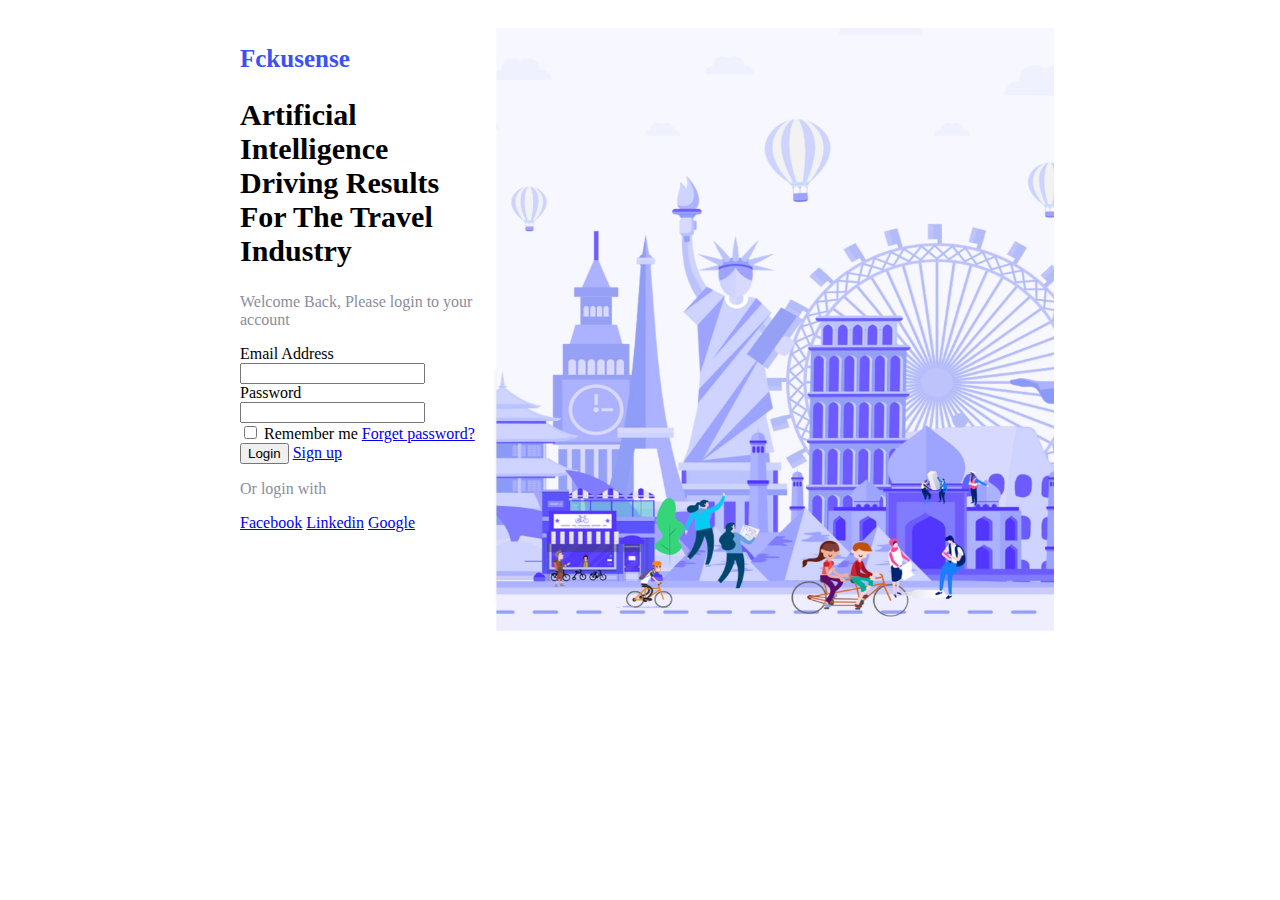
==== index.html @ 58f45a4c "CSS updates #1" ====
<!DOCTYPE html>
<html lang="en">

<head>
    <meta charset="UTF-8">
    <meta http-equiv="X-UA-Compatible" content="IE=edge">
    <meta name="viewport" content="width=device-width, initial-scale=1.0">
    <title>Login</title>
    <link rel="stylesheet" href="./css/main.css">
    <link rel="stylesheet" href="./css/form.css">
    <link rel="stylesheet" href="./css/button.css">
</head>

<body>
    <main>
        <div class="left-column">
            <h1 class="main-title">Fckusense</h1>
            <h2 class="main-text">Artificial intelligence driving results for the travel industry</h2>
            <p>Welcome Back, Please login to your account</p>
            <form class="form">
                <div class="form-row">
                    <label for="email">Email Address</label>
                    <input id="email" type="email" required>
                </div>
                <div class="form-row">
                    <label for="password">Password</label>
                    <input id="password" type="password" required>
                </div>
                <div class="form-row flex-row">
                    <input type="checkbox" id="remember-me">
                    <label for="remember-me">Remember me</label>
                    <a href="#">Forget password?</a>
                </div>
                <div class="form-row button">
                    <button type="submit">Login</button>
                    <a href="#">Sign up</a>
                </div>
            </form>
            <div class="bottom-links"></div>
            <p>Or login with</p>
            <a href="#">Facebook</a>
            <a href="#">Linkedin</a>
            <a href="#">Google</a>
        </div>
        <div class="right-column">
            <img src="./img/image.jpg" alt="main img">
        </div>
    </main>
</body>

</html>
---- css/main.css ----
body, body * {

}

main {
    display: inline-block;
    width: 800px;
    margin-left: calc((100% - 800px) / 2);
    margin-top: 20px;
}

.main-title {
    font-size: 25px;
    color: #3A52F4;
}

.main-text {
    font-size: 30px;
    text-transform: capitalize;
}

p {
    color: #8B8D9C;
}

.left-column {
    width: 30%;
    float: left;
}

.bottom-links {

}

.bottom-links > p {

}

.bottom-links > a {

}

.right-column {

    width: 70%;
    float: right;
}

img {
    width: 100%;
    float: left;
    margin-left: 2.5%;
    margin-right: 2.5%;
}
---- css/form.css ----
.form {

}

.form-row {

}

.form-row.flex-row {

}

.form-row > label {

}

.form-row > input {

}
---- css/button.css ----
button {

}

button > a {

}
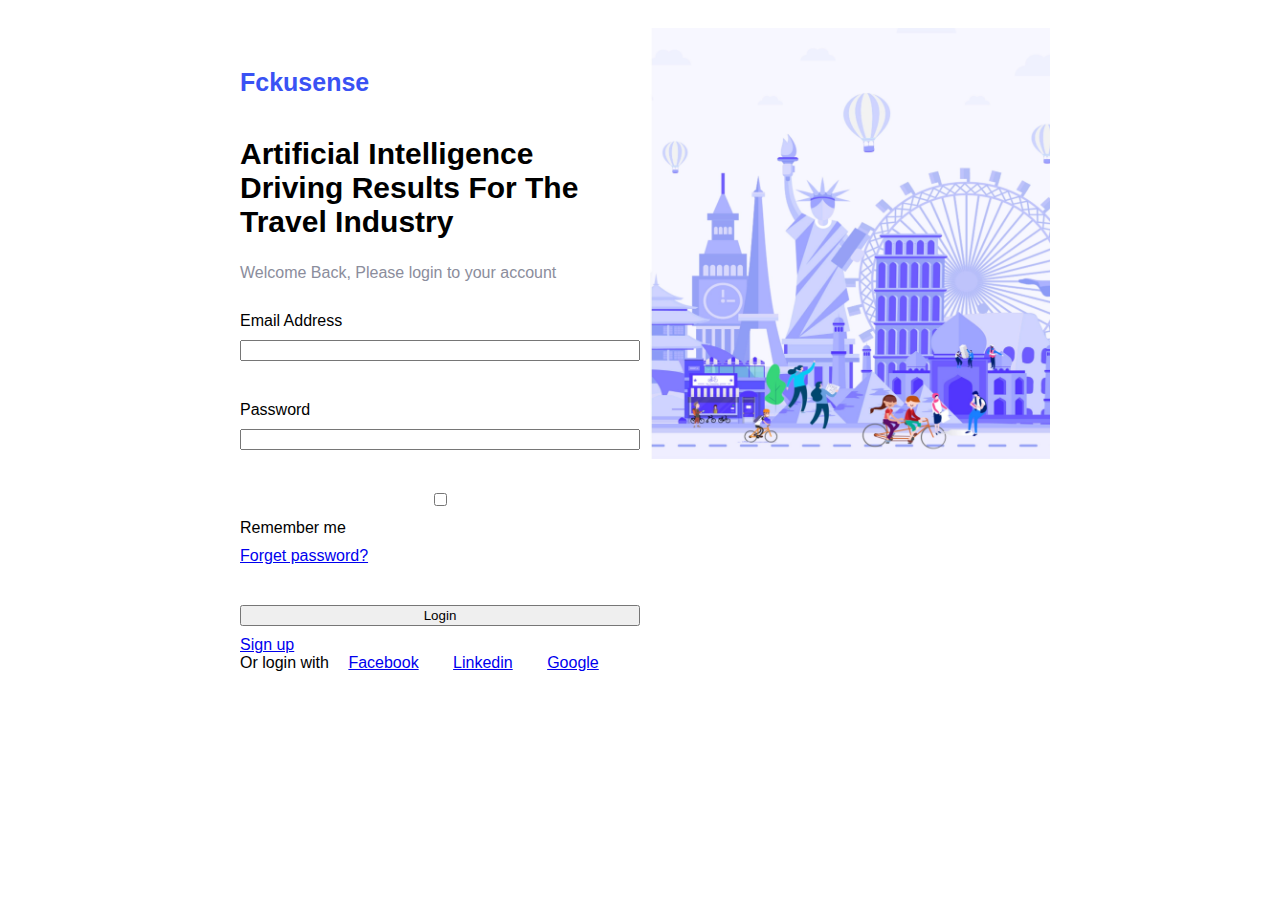
==== commit c0315354: "CSS updates #2" ====
--- a/index.html
+++ b/index.html
@@ -36,11 +36,12 @@
                     <a href="#">Sign up</a>
                 </div>
             </form>
-            <div class="bottom-links"></div>
-            <p>Or login with</p>
-            <a href="#">Facebook</a>
-            <a href="#">Linkedin</a>
-            <a href="#">Google</a>
+            <div class="bottom-links">
+                Or login with
+                <a href="#">Facebook</a>
+                <a href="#">Linkedin</a>
+                <a href="#">Google</a>
+            </div>
         </div>
         <div class="right-column">
             <img src="./img/image.jpg" alt="main img">
--- a/css/main.css
+++ b/css/main.css
@@ -1,5 +1,5 @@
 body, body * {
-
+    font-family: 'Gill Sans', 'Gill Sans MT', Calibri, 'Trebuchet MS', sans-serif;
 }
 
 main {
@@ -12,6 +12,8 @@
 .main-title {
     font-size: 25px;
     color: #3A52F4;
+    margin-top: 40px;
+    margin-bottom: 40px;
 }
 
 .main-text {
@@ -21,15 +23,17 @@
 
 p {
     color: #8B8D9C;
+    margin-top: 0;
+    margin-bottom: 30px;
 }
 
 .left-column {
-    width: 30%;
+    width: 50%;
     float: left;
 }
 
 .bottom-links {
-
+    
 }
 
 .bottom-links > p {
@@ -37,12 +41,16 @@
 }
 
 .bottom-links > a {
+    margin-left: 30px;
+}
 
+.bottom-links > a:first-child {
+    margin-left: 15px;
 }
 
 .right-column {
 
-    width: 70%;
+    width: 50%;
     float: right;
 }
 
--- a/css/form.css
+++ b/css/form.css
@@ -1,9 +1,17 @@
 .form {
-
+    display: flex;
+    flex-direction: column;
+    gap: 40px;
+    width: 100%;
 }
 
 .form-row {
 
+    display: flex;
+    flex-direction: column;
+    gap: 10px;
+    width: 100%;
+  
 }
 
 .form-row.flex-row {
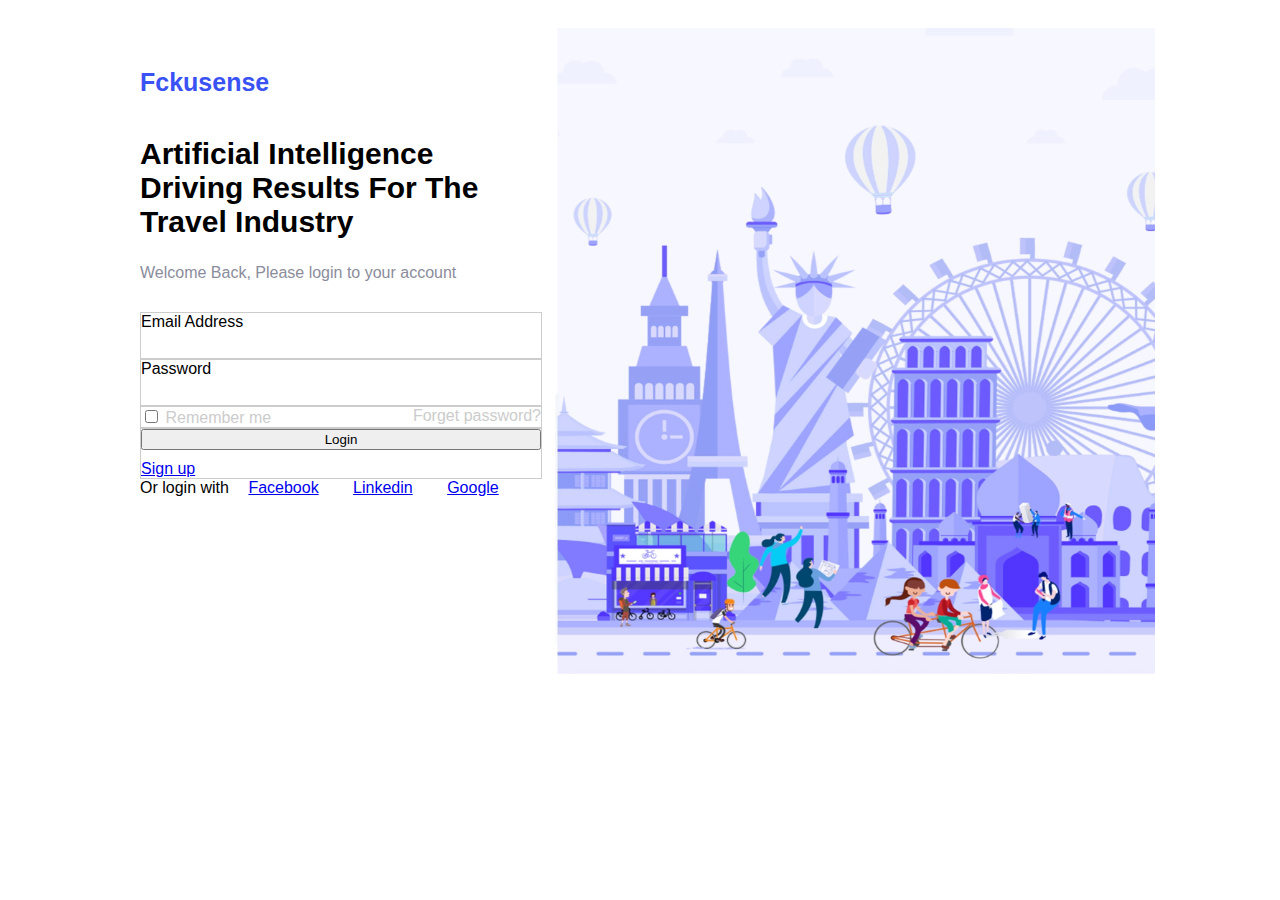
==== commit d54f2b7c: "Form #1" ====
--- a/index.html
+++ b/index.html
@@ -28,8 +28,8 @@
                 </div>
                 <div class="form-row flex-row">
                     <input type="checkbox" id="remember-me">
-                    <label for="remember-me">Remember me</label>
-                    <a href="#">Forget password?</a>
+                    <label for="remember-me" class="remember">Remember me</label>
+                    <a href="#" class="forget">Forget password?</a>
                 </div>
                 <div class="form-row button">
                     <button type="submit">Login</button>
--- a/css/main.css
+++ b/css/main.css
@@ -4,8 +4,8 @@
 
 main {
     display: inline-block;
-    width: 800px;
-    margin-left: calc((100% - 800px) / 2);
+    width: 1000px;
+    margin-left: calc((100% - 1000px) / 2);
     margin-top: 20px;
 }
 
@@ -28,7 +28,7 @@
 }
 
 .left-column {
-    width: 50%;
+    width: 40%;
     float: left;
 }
 
@@ -50,7 +50,7 @@
 
 .right-column {
 
-    width: 50%;
+    width: 60%;
     float: right;
 }
 
--- a/css/form.css
+++ b/css/form.css
@@ -1,28 +1,49 @@
 .form {
     display: flex;
     flex-direction: column;
-    gap: 40px;
+    gap: 0px;
     width: 100%;
 }
 
 .form-row {
-
     display: flex;
     flex-direction: column;
     gap: 10px;
-    width: 100%;
-  
+    width: 100%; 
+    border-bottom: 1px solid #ccc;
+    border-top: 1px solid #ccc;
+    border-right: 1px solid #ccc;
+    border-left: 1px solid #ccc;
 }
 
 .form-row.flex-row {
-
 }
 
 .form-row > label {
-
 }
 
 .form-row > input {
-
+    border: none;
+    color:#3A52F4;
 }
 
+.form-row > input:focus {
+    outline: none;
+}
+
+.flex-row {
+    display: inline-block;
+}
+
+.form-row > .remember {
+    color: #ccc;
+}
+
+.form-row > .forget {
+    display: inline-block;
+    float: right;
+    text-decoration: none;
+    color: #ccc;
+}
+
+
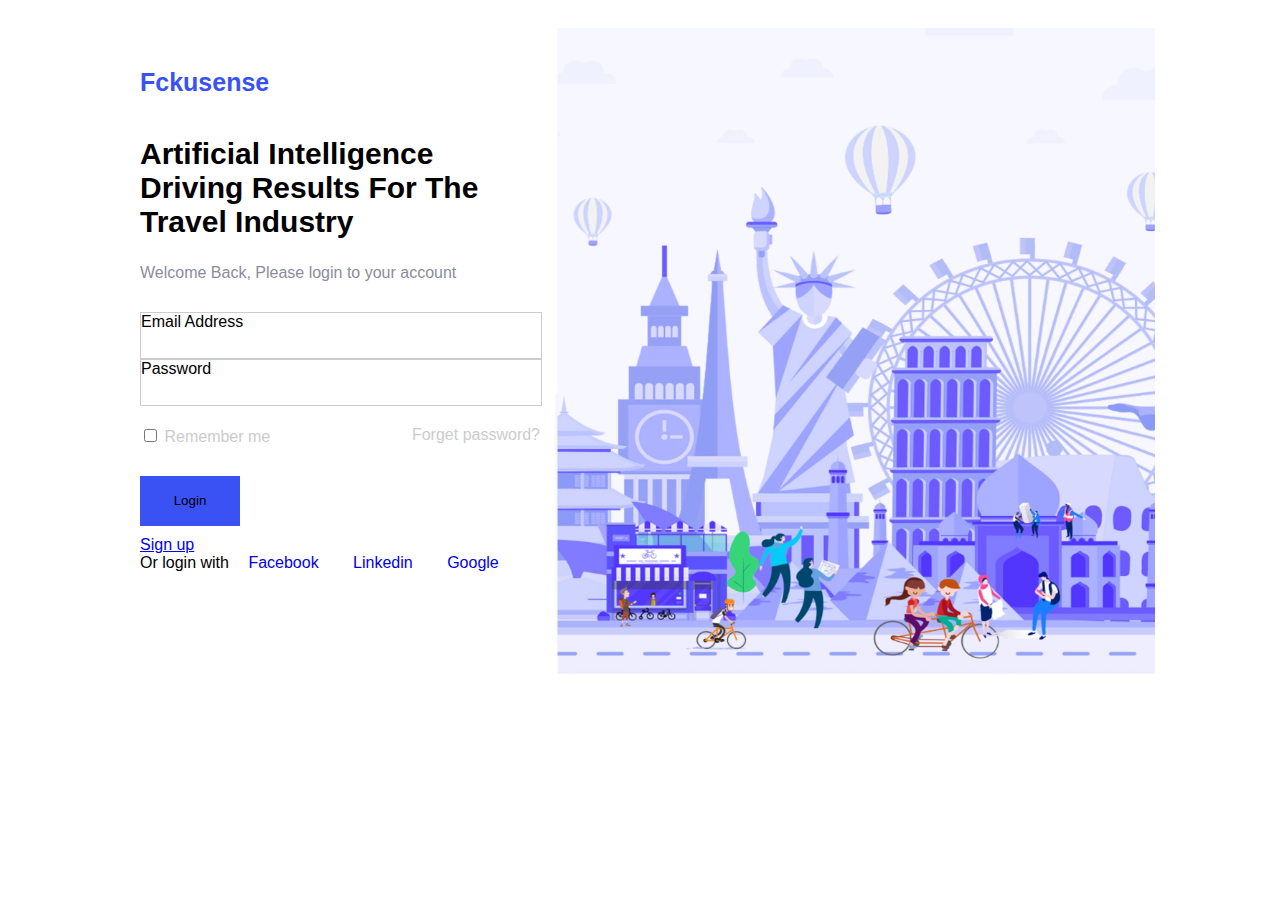
==== commit 0013a82b: "CSS form #2" ====
--- a/index.html
+++ b/index.html
@@ -32,15 +32,15 @@
                     <a href="#" class="forget">Forget password?</a>
                 </div>
                 <div class="form-row button">
-                    <button type="submit">Login</button>
-                    <a href="#">Sign up</a>
+                    <button type="submit" class="login">Login</button>
+                    <a href="#" class="sign-up">Sign up</a>
                 </div>
             </form>
             <div class="bottom-links">
                 Or login with
-                <a href="#">Facebook</a>
-                <a href="#">Linkedin</a>
-                <a href="#">Google</a>
+                <a href="#" target="_blank">Facebook</a>
+                <a href="#" target="_blank">Linkedin</a>
+                <a href="#" target="_blank">Google</a>
             </div>
         </div>
         <div class="right-column">
--- a/css/main.css
+++ b/css/main.css
@@ -33,7 +33,7 @@
 }
 
 .bottom-links {
-    
+
 }
 
 .bottom-links > p {
@@ -42,6 +42,7 @@
 
 .bottom-links > a {
     margin-left: 30px;
+    text-decoration: none;
 }
 
 .bottom-links > a:first-child {
--- a/css/form.css
+++ b/css/form.css
@@ -28,11 +28,14 @@
 }
 
 .form-row > input:focus {
+    border-left: 1px solid #3A52F4;
     outline: none;
 }
 
 .flex-row {
+    margin-top: 20px;
     display: inline-block;
+    border: none;
 }
 
 .form-row > .remember {
--- a/css/button.css
+++ b/css/button.css
@@ -1,7 +1,16 @@
-button {
-
+.button {
+    border: none;
 }
 
-button > a {
+.login {
+    margin-top: 30px;
+    width: 100px;
+    height: 50px;
+    background-color: #3A52F4;
+    border: none;
+}
 
+.sign-up {
+    display: inline-block;
+    float: right;
 } 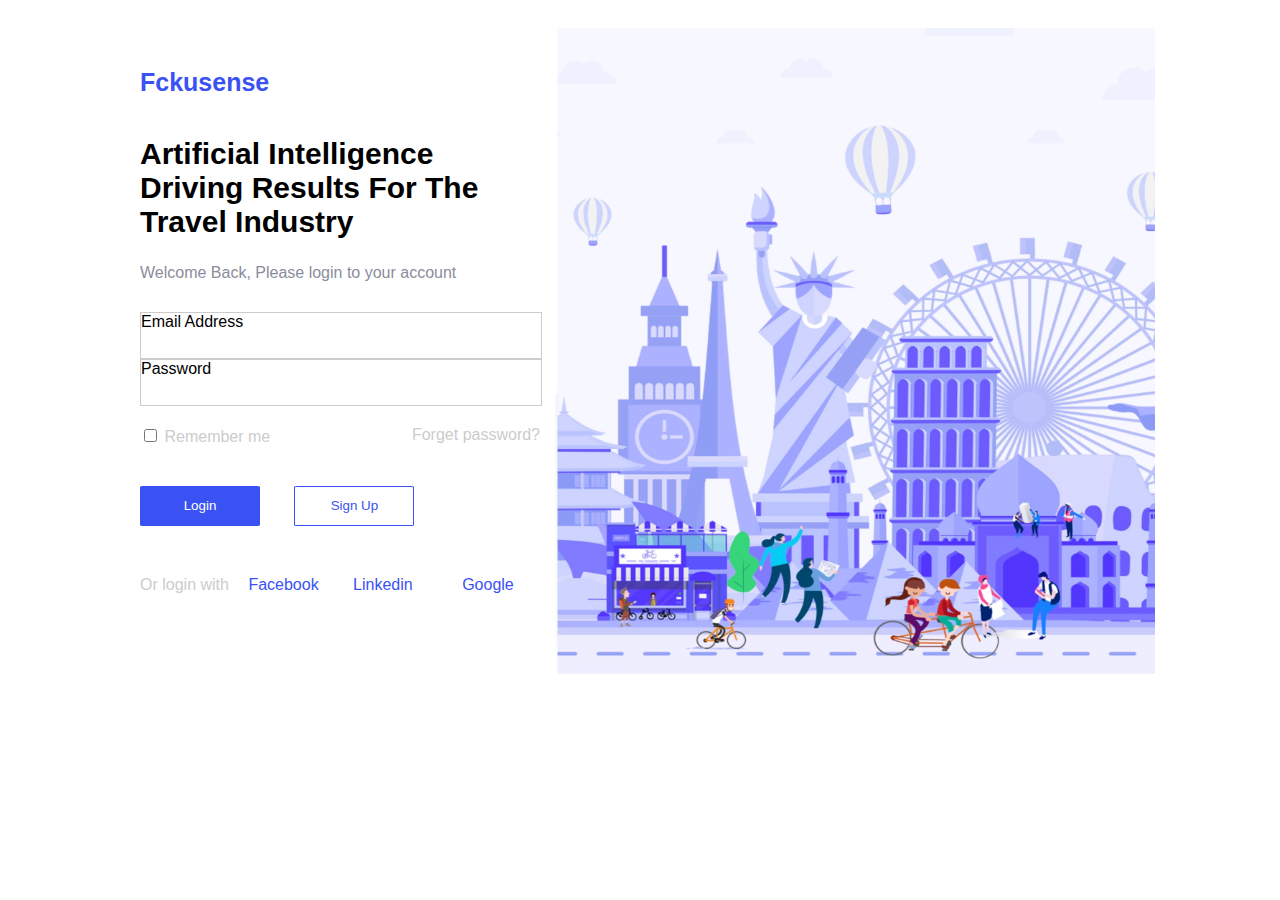
==== commit 4af47b83: "Button changes" ====
--- a/index.html
+++ b/index.html
@@ -26,18 +26,18 @@
                     <label for="password">Password</label>
                     <input id="password" type="password" required>
                 </div>
-                <div class="form-row flex-row">
+                <div class="form-row check">
                     <input type="checkbox" id="remember-me">
                     <label for="remember-me" class="remember">Remember me</label>
                     <a href="#" class="forget">Forget password?</a>
                 </div>
                 <div class="form-row button">
                     <button type="submit" class="login">Login</button>
-                    <a href="#" class="sign-up">Sign up</a>
+                    <button class="sign-up">Sign Up</button>
                 </div>
             </form>
             <div class="bottom-links">
-                Or login with
+                <p>Or login with</p>
                 <a href="#" target="_blank">Facebook</a>
                 <a href="#" target="_blank">Linkedin</a>
                 <a href="#" target="_blank">Google</a>
--- a/css/main.css
+++ b/css/main.css
@@ -33,20 +33,27 @@
 }
 
 .bottom-links {
-
+    margin-top: 50px;
 }
 
 .bottom-links > p {
-
+    display: inline-block;
+    color: #ccc;
 }
 
 .bottom-links > a {
     margin-left: 30px;
     text-decoration: none;
+    color: #3A52F4;
 }
 
-.bottom-links > a:first-child {
+
+.bottom-links > a:first-of-type {
     margin-left: 15px;
+}
+
+.bottom-links > a:last-of-type {
+    margin-left: 45px;
 }
 
 .right-column {
--- a/css/form.css
+++ b/css/form.css
@@ -16,9 +16,6 @@
     border-left: 1px solid #ccc;
 }
 
-.form-row.flex-row {
-}
-
 .form-row > label {
 }
 
@@ -28,11 +25,11 @@
 }
 
 .form-row > input:focus {
-    border-left: 1px solid #3A52F4;
+    border-left: 3px solid #3A52F4;
     outline: none;
 }
 
-.flex-row {
+.check {
     margin-top: 20px;
     display: inline-block;
     border: none;
--- a/css/button.css
+++ b/css/button.css
@@ -1,16 +1,26 @@
 .button {
+    display: inline-block;
     border: none;
+    margin-top: 40px;
 }
 
 .login {
-    margin-top: 30px;
-    width: 100px;
-    height: 50px;
+    
+    width: 120px;
+    height: 40px;
     background-color: #3A52F4;
-    border: none;
+    border-radius: 3%;
+    border: 1px solid #3A52F4;
+    color: white;
 }
 
 .sign-up {
-    display: inline-block;
-    float: right;
+    width: 120px;
+    height: 40px;
+    margin-left: 30px;
+    background-color: white;
+    text-decoration: none;
+    color: #3A52F4;
+    border-radius: 3%;
+    border: 1px solid #3A52F4;
 } 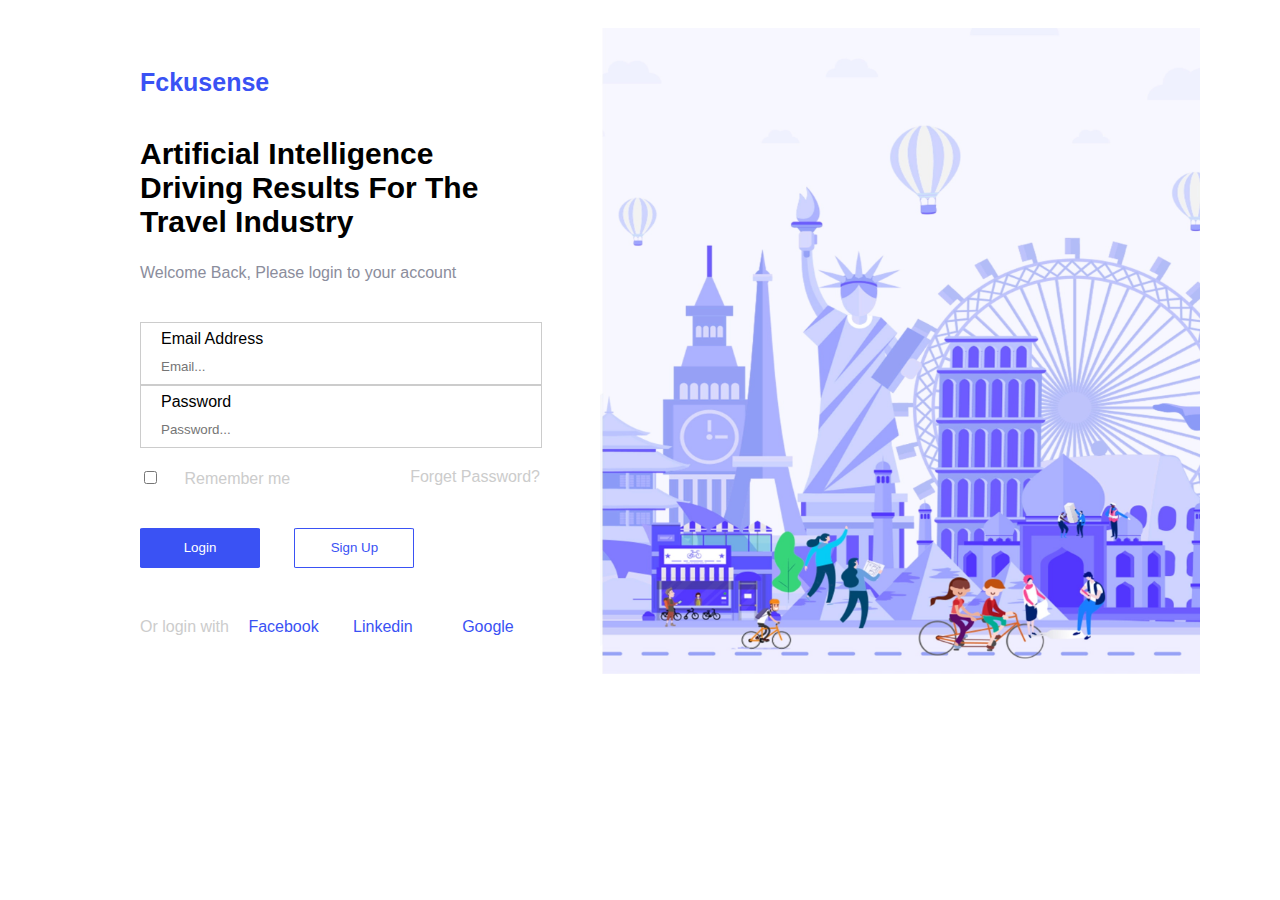
==== commit f1eb213c: "Additional changes" ====
--- a/index.html
+++ b/index.html
@@ -20,20 +20,22 @@
             <form class="form">
                 <div class="form-row">
                     <label for="email">Email Address</label>
-                    <input id="email" type="email" required>
+                    <input id="email" type="email" placeholder="Email..." required>
                 </div>
                 <div class="form-row">
                     <label for="password">Password</label>
-                    <input id="password" type="password" required>
+                    <input id="password" type="password" placeholder="Password..." required>
                 </div>
                 <div class="form-row check">
                     <input type="checkbox" id="remember-me">
                     <label for="remember-me" class="remember">Remember me</label>
-                    <a href="#" class="forget">Forget password?</a>
+                    <a href="./forgot-password/" class="forget">Forget Password?</a>
                 </div>
                 <div class="form-row button">
                     <button type="submit" class="login">Login</button>
-                    <button class="sign-up">Sign Up</button>
+                    <button class="sign-up">
+                    <a href="./sign-up/" class="sign-up-link">Sign Up</a>    
+                    </button>
                 </div>
             </form>
             <div class="bottom-links">
--- a/css/main.css
+++ b/css/main.css
@@ -24,7 +24,7 @@
 p {
     color: #8B8D9C;
     margin-top: 0;
-    margin-bottom: 30px;
+    margin-bottom: 40px;
 }
 
 .left-column {
@@ -65,7 +65,6 @@
 img {
     width: 100%;
     float: left;
-    margin-left: 2.5%;
-    margin-right: 2.5%;
+    margin-left: 10%;
 }
 
--- a/css/form.css
+++ b/css/form.css
@@ -17,9 +17,13 @@
 }
 
 .form-row > label {
+    padding-left: 20px;
+    padding-top: 7px;
 }
 
 .form-row > input {
+    padding-left: 20px;
+    padding-bottom: 10px;
     border: none;
     color:#3A52F4;
 }
--- a/css/button.css
+++ b/css/button.css
@@ -2,6 +2,11 @@
     display: inline-block;
     border: none;
     margin-top: 40px;
+}
+
+.sign-up-link {
+    text-decoration: none;
+    color: #3A52F4;
 }
 
 .login {
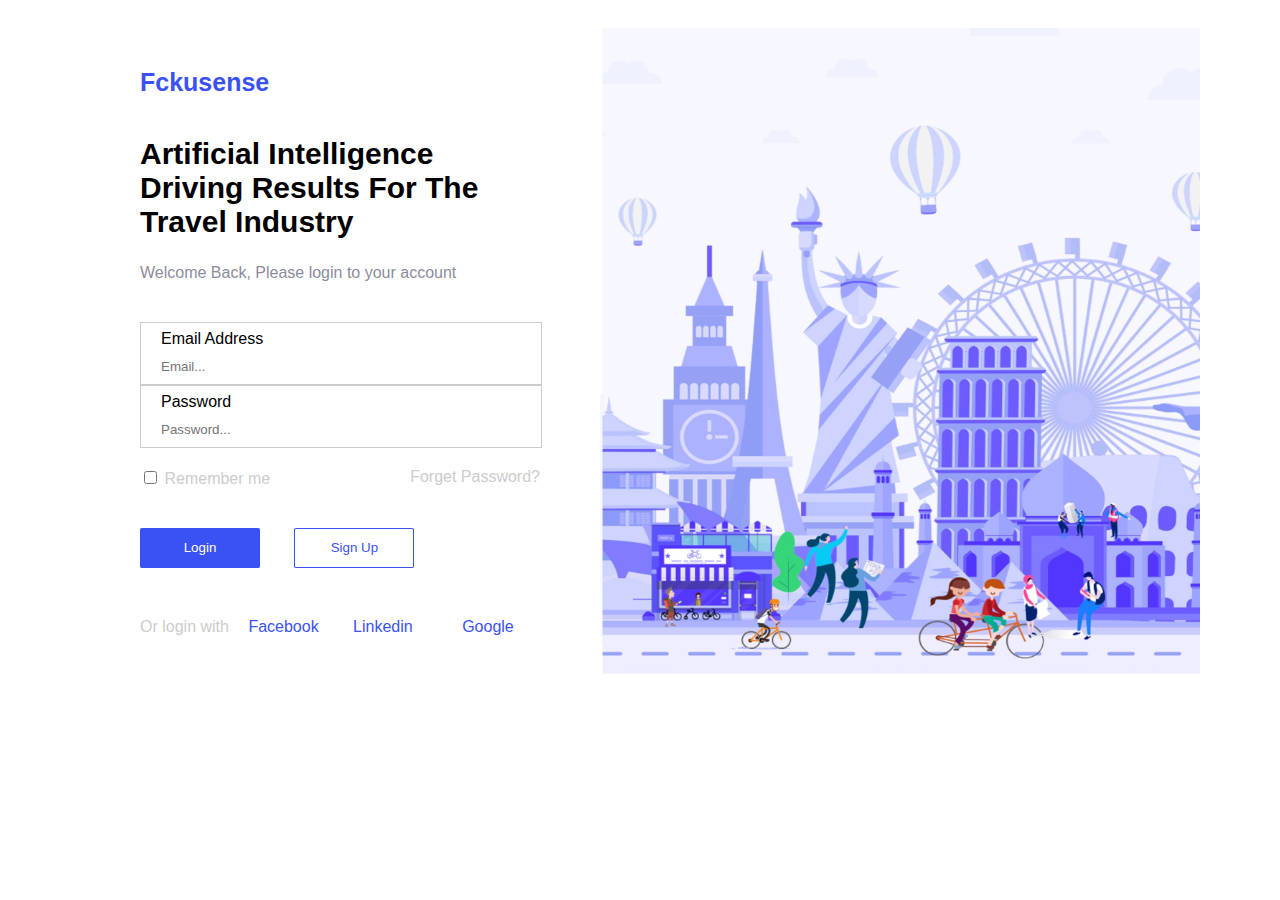
==== commit c082e17c: "Form changes" ====
--- a/index.html
+++ b/index.html
@@ -18,11 +18,11 @@
             <h2 class="main-text">Artificial intelligence driving results for the travel industry</h2>
             <p>Welcome Back, Please login to your account</p>
             <form class="form">
-                <div class="form-row">
+                <div class="form-row blue">
                     <label for="email">Email Address</label>
                     <input id="email" type="email" placeholder="Email..." required>
                 </div>
-                <div class="form-row">
+                <div class="form-row blue">
                     <label for="password">Password</label>
                     <input id="password" type="password" placeholder="Password..." required>
                 </div>
--- a/css/form.css
+++ b/css/form.css
@@ -10,10 +10,10 @@
     flex-direction: column;
     gap: 10px;
     width: 100%; 
-    border-bottom: 1px solid #ccc;
     border-top: 1px solid #ccc;
     border-right: 1px solid #ccc;
     border-left: 1px solid #ccc;
+    border-bottom: 1px solid #ccc;
 }
 
 .form-row > label {
@@ -28,8 +28,11 @@
     color:#3A52F4;
 }
 
+.form-row.blue:hover {
+    border-left: 3px solid #3A52F4;
+}
+
 .form-row > input:focus {
-    border-left: 3px solid #3A52F4;
     outline: none;
 }
 
@@ -41,6 +44,7 @@
 
 .form-row > .remember {
     color: #ccc;
+    margin-left: -20px;
 }
 
 .form-row > .forget {
